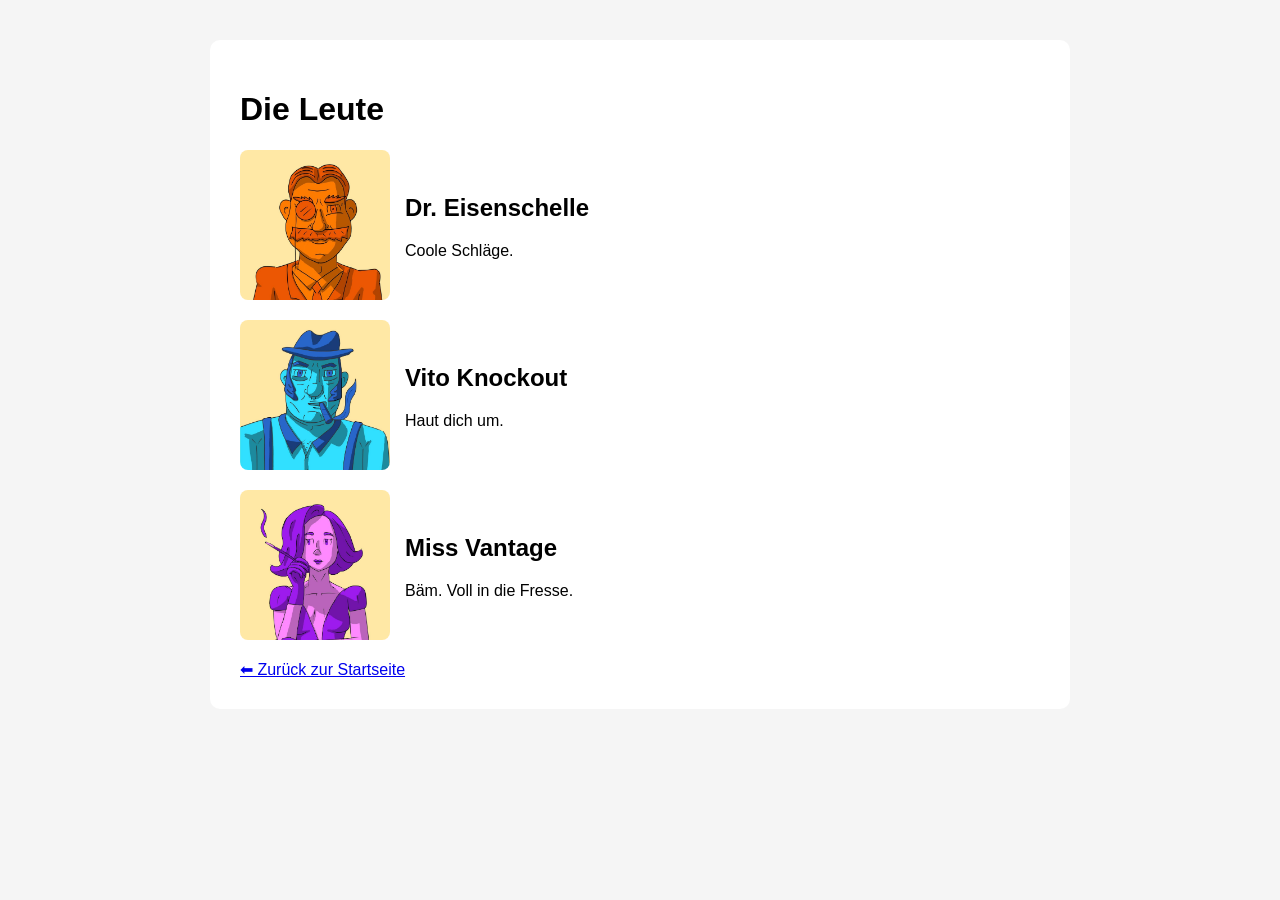
==== character.html @ 64825528 "super" ====
<!DOCTYPE html>
<html lang="de">

<head>
    <meta charset="UTF-8">
    <title>Über das Spiel</title>

    <style>
        body {
            margin: 0;
            font-family: Arial, sans-serif;
            display: flex;
            justify-content: center;
            background: #f5f5f5;
        }

        .container {
            width: 100%;
            max-width: 800px;
            margin-top: 40px;

            background: white;
            padding: 30px;

            text-align: left;
            border-radius: 10px;
        }

        .item {
            display: flex;
            align-items: center;
            gap: 15px;
            margin-bottom: 20px;
        }

        .item img {
            width: 150px;
            height: 150px;
            object-fit: cover;
            border-radius: 8px;
        }

        .text {
            flex: 1;
        }

        @media (max-width: 600px) {

            .container {
                padding: 10px;
            }

            .item {
                flex-direction: column;
                text-align: center;
            }

            .item img {
                width: 120px;
                height: 120px;
            }
        }
    </style>

</head>

<body>

    <div class="container">
        <h1>Die Leute</h1>


        <div class="item">
            <img src="Bilder/Eisenschelle.jpeg" alt="Bild 1">
            <div class="text">
                <h2>Dr. Eisenschelle</h2>
                <p>Coole Schläge.</p>
            </div>
        </div>


        <div class="item">
            <img src="Bilder/Knockout.jpeg" alt="Bild 1">
            <div class="text">
                <h2>Vito Knockout</h2>
                <p>Haut dich um.</p>
            </div>
        </div>


        <div class="item">
            <img src="Bilder/Vantage.jpeg" alt="Bild 1">
            <div class="text">
                <h2>Miss Vantage</h2>
                <p>Bäm. Voll in die Fresse.</p>
            </div>
        </div>


        <a href="index.html">⬅ Zurück zur Startseite</a>
    </div>

</body>

</html>
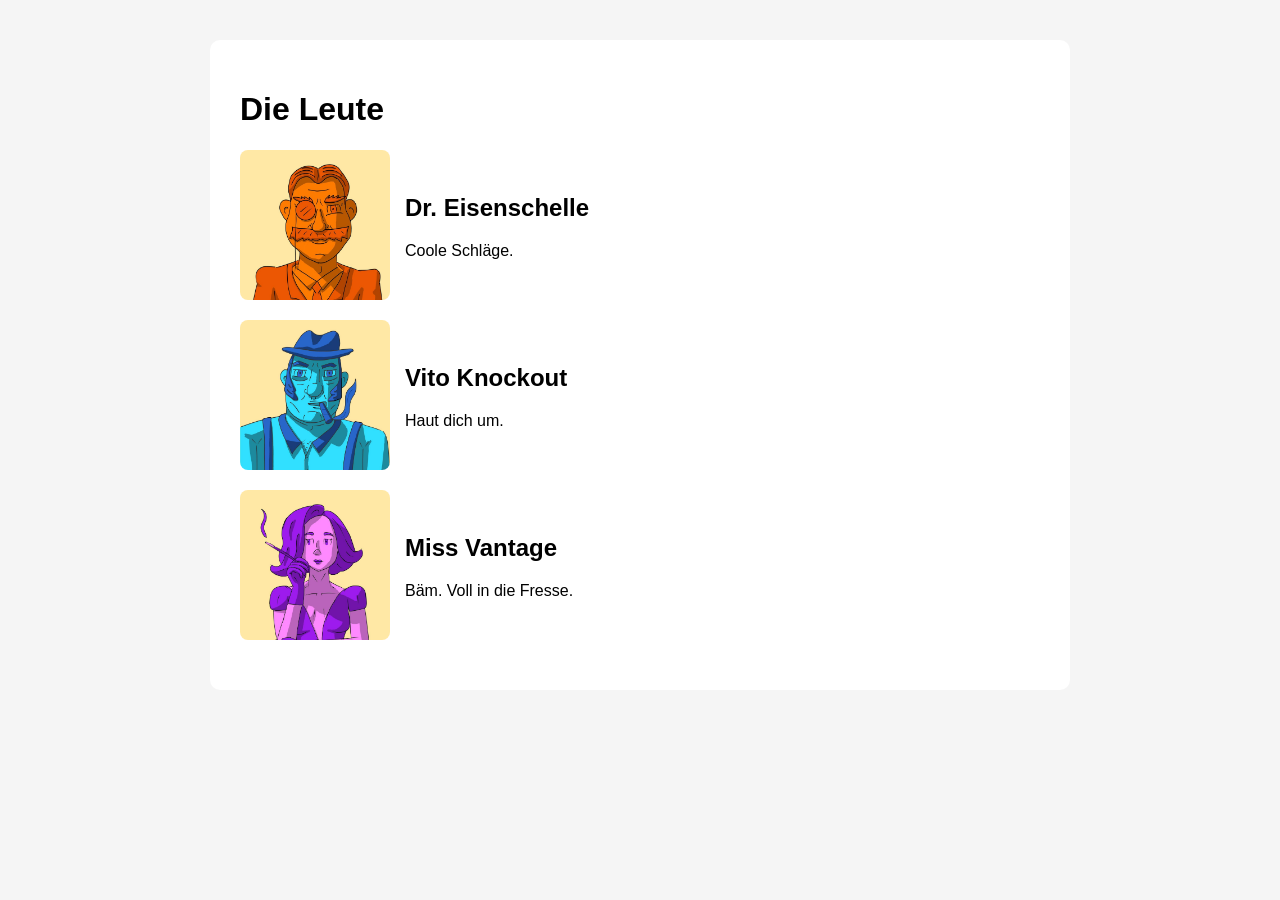
==== commit 52516af3: "super" ====
--- a/character.html
+++ b/character.html
@@ -3,6 +3,7 @@
 
 <head>
     <meta charset="UTF-8">
+    <meta name="viewport" content="width=device-width, initial-scale=1.0">
     <title>Über das Spiel</title>
 
     <style>
@@ -42,6 +43,11 @@
 
         .text {
             flex: 1;
+        }
+
+        img {
+            max-width: 100%;
+            height: auto;
         }
 
         @media (max-width: 600px) {
@@ -96,8 +102,6 @@
             </div>
         </div>
 
-
-        <a href="index.html">⬅ Zurück zur Startseite</a>
     </div>
 
 </body>
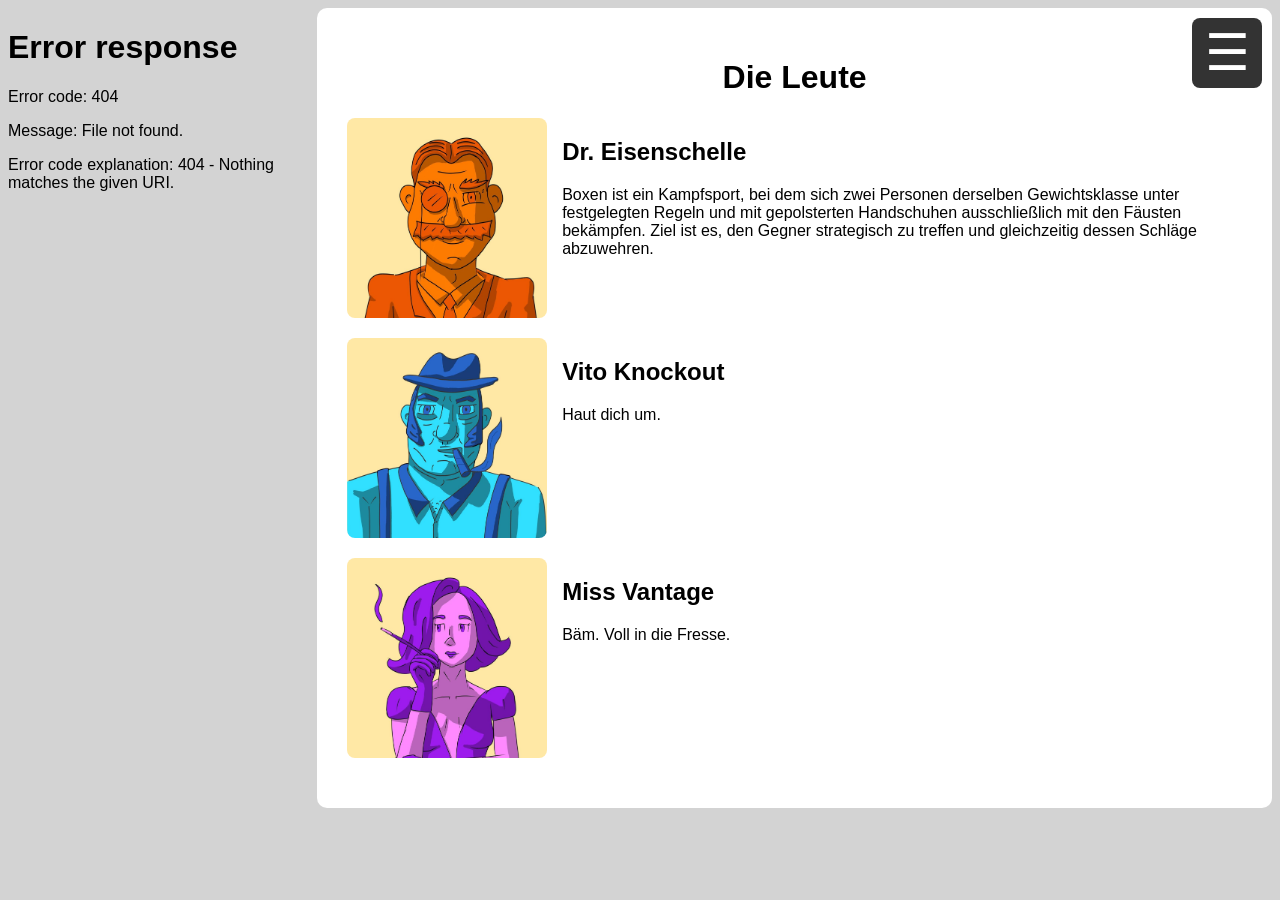
==== commit c1db802a: "super" ====
--- a/character.html
+++ b/character.html
@@ -3,107 +3,61 @@
 
 <head>
     <meta charset="UTF-8">
-    <meta name="viewport" content="width=device-width, initial-scale=1.0">
-    <title>Über das Spiel</title>
+    <link rel="stylesheet" href="style.css">
 
-    <style>
-        body {
-            margin: 0;
-            font-family: Arial, sans-serif;
-            display: flex;
-            justify-content: center;
-            background: #f5f5f5;
-        }
-
-        .container {
-            width: 100%;
-            max-width: 800px;
-            margin-top: 40px;
-
-            background: white;
-            padding: 30px;
-
-            text-align: left;
-            border-radius: 10px;
-        }
-
-        .item {
-            display: flex;
-            align-items: center;
-            gap: 15px;
-            margin-bottom: 20px;
-        }
-
-        .item img {
-            width: 150px;
-            height: 150px;
-            object-fit: cover;
-            border-radius: 8px;
-        }
-
-        .text {
-            flex: 1;
-        }
-
-        img {
-            max-width: 100%;
-            height: auto;
-        }
-
-        @media (max-width: 600px) {
-
-            .container {
-                padding: 10px;
-            }
-
-            .item {
-                flex-direction: column;
-                text-align: center;
-            }
-
-            .item img {
-                width: 120px;
-                height: 120px;
-            }
-        }
-    </style>
-
+    <title>Charakter</title>
+    <link rel="icon" href="Bilder/Eisenschelle_icon.jpg">
 </head>
 
 <body>
 
-    <div class="container">
+    <div id="menu-container"></div>
+
+    <script src="js/burger.js"></script>
+    <script>
+        fetch("burger.html")
+            .then(r => r.text())
+            .then(data => {
+                document.getElementById("menu-container").innerHTML = data;
+            });
+    </script>
+
+    <div class="bigbox_char">
         <h1>Die Leute</h1>
 
 
-        <div class="item">
-            <img src="Bilder/Eisenschelle.jpeg" alt="Bild 1">
-            <div class="text">
+        <div class="char_box">
+            <img src="Bilder/Eisenschelle.jpeg">
+            <div class="textbox_char">
                 <h2>Dr. Eisenschelle</h2>
-                <p>Coole Schläge.</p>
+                <p>Boxen ist ein Kampfsport, bei dem sich zwei Personen derselben
+                    Gewichtsklasse unter festgelegten Regeln und mit gepolsterten
+                    Handschuhen ausschließlich mit den Fäusten bekämpfen. Ziel ist
+                    es, den Gegner strategisch zu treffen und gleichzeitig dessen
+                    Schläge abzuwehren.</p>
             </div>
         </div>
 
 
-        <div class="item">
-            <img src="Bilder/Knockout.jpeg" alt="Bild 1">
-            <div class="text">
+        <div class="char_box">
+            <img src="Bilder/Knockout.jpeg">
+            <div class="textbox_char">
                 <h2>Vito Knockout</h2>
                 <p>Haut dich um.</p>
             </div>
         </div>
 
 
-        <div class="item">
-            <img src="Bilder/Vantage.jpeg" alt="Bild 1">
-            <div class="text">
+        <div class="char_box">
+            <img src="Bilder/Vantage.jpeg">
+            <div class="textbox_char">
                 <h2>Miss Vantage</h2>
                 <p>Bäm. Voll in die Fresse.</p>
             </div>
         </div>
 
     </div>
-
+    <script src="burger.js"></script>
 </body>
 
 </html>
--- a/style.css
+++ b/style.css
@@ -0,0 +1,125 @@
+body {
+    font-family: Arial, sans-serif;
+    background: hsla(0, 0%, 25%, 0.226);
+    display: flex;
+    justify-content: center;
+    position: relative;
+}
+
+button {
+    padding: 12px 20px;
+    font-size: 16px;
+    border: none;
+    border-radius: 8px;
+    cursor: pointer;
+    background: #2ecc71;
+    color: white;
+}
+
+button:hover {
+    background: #27ae60;
+}
+
+/*
+img {
+    max-width: 100%;
+    height: auto;
+}
+*/
+
+/* Front Page--------------------------------------------------*/
+body.frontpage {
+    background-image: url("Bilder/Banane_trans.png");
+    background-repeat: no-repeat;
+    background-position: top center;
+    background-size: 200vh;
+}
+
+.bigbox_front {
+    width: 100%;
+    max-width: 700px;
+    margin: 80px auto;
+    padding: 30px;
+
+    background: rgba(255, 255, 255, 0.88);
+    border-radius: 12px;
+    text-align: center;
+}
+
+/* Character Page----------------------------------------------*/
+.bigbox_char {
+    width: 100%;
+    max-width: 1200px;
+
+    background: white;
+    padding: 30px;
+
+    text-align: center;
+    border-radius: 10px;
+}
+
+.char_box {
+    display: flex;
+    text-align: left;
+    gap: 15px;
+    margin-bottom: 20px;
+}
+
+.char_box img {
+    width: 200px;
+    height: 200px;
+    object-fit: cover;
+    border-radius: 8px;
+}
+
+.textbox_char {
+    flex: 1;
+}
+
+/* Burger Menu-------------------------------------------------*/
+.burger {
+    position: absolute;
+    top: 10px;
+    right: 10px;
+
+    border-radius: 8px;
+    font-size: 50px;
+    height: 70px;
+    width: 70px;
+
+    display: flex;
+    justify-content: center;
+    align-items: center;
+
+    cursor: pointer;
+    background: #333;
+    color: white;
+}
+
+.menu {
+    display: none;
+    background: #333;
+    position: absolute;
+
+    top: 10px;
+    right: 70px;
+
+    width: 150px;
+    border-radius: 8px;
+}
+
+.menu a {
+    display: block;
+    color: white;
+    padding: 10px;
+    text-decoration: none;
+}
+
+.menu a:hover {
+    background: #555;
+    border-radius: 8px;
+}
+
+.menu.active {
+    display: block;
+}
